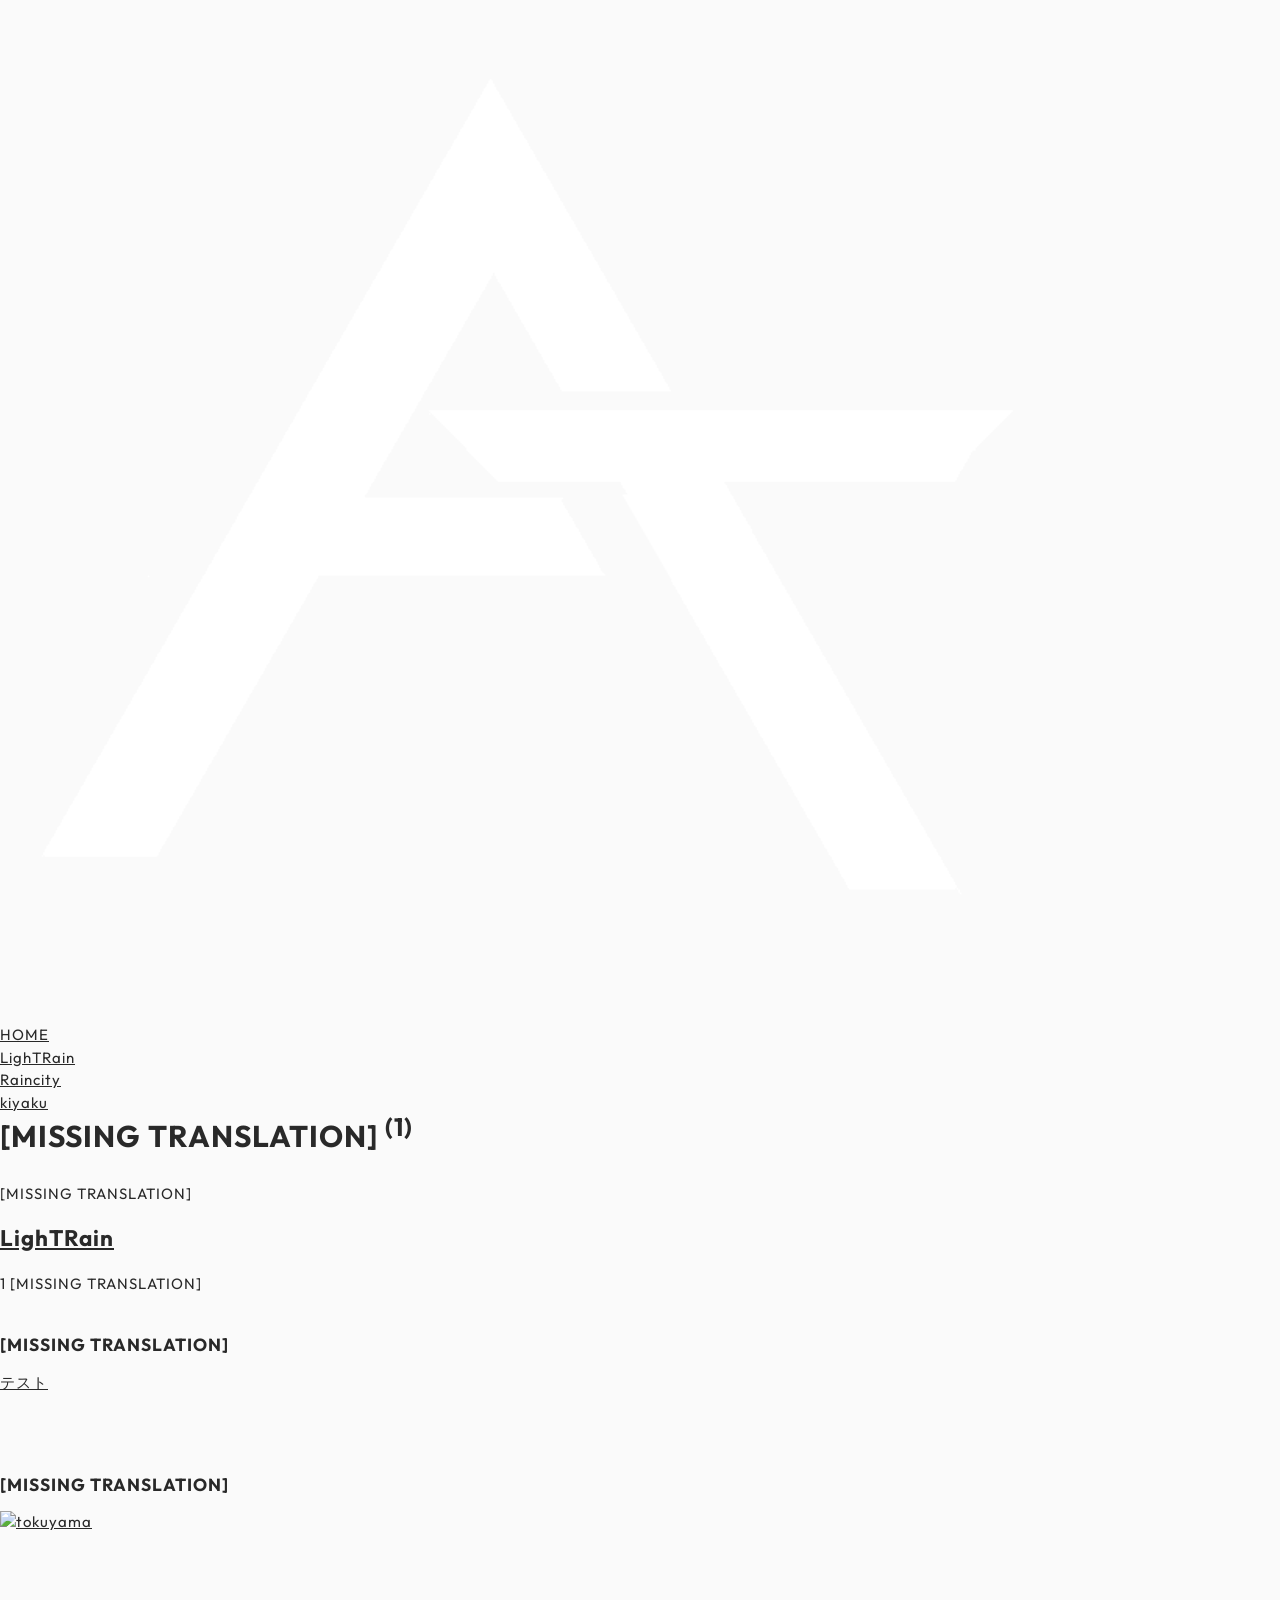
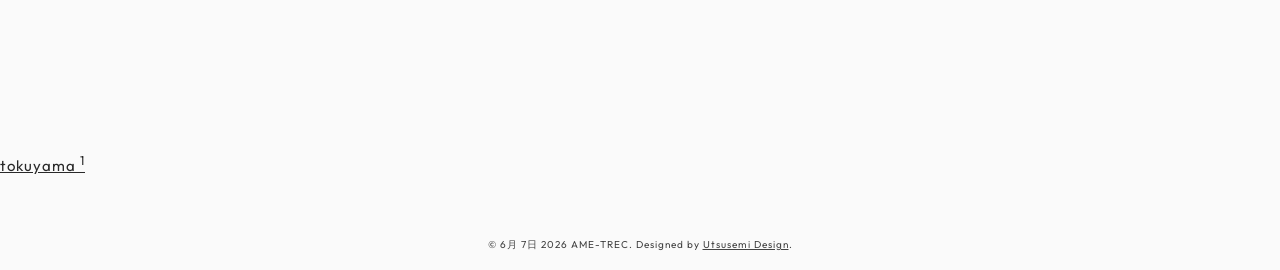
==== tags/index.html @ ecfded64 "Updated from Publii" ====
<!doctype html><html><head><meta charset="UTF-8"><meta name="viewport" content="width=device-width,initial-scale=1"><title></title><link href="https://ame-trec.github.io/assets/css/reset.css" rel="stylesheet"><link href="https://ame-trec.github.io/assets/css/common.css" rel="stylesheet" type="text/css"><link href="https://ame-trec.github.io/assets/css/each.css" rel="stylesheet" type="text/css"><link href="https://ame-trec.github.io/assets/css/main.css" rel="stylesheet" type="text/css"></head><header><a id="logo" href="https://ame-trec.github.io/"><img src="https://ame-trec.github.io/media/website/AME-TREC-2.png" alt="AME-TREC"></a><nav><ul class="menu"><li><a href="https://ame-trec.github.io/" target="_self">HOME</a></li><li><a href="https://ame-trec.github.io/tags/lightrain/" target="_self">LighTRain</a></li><li><a href="https://ame-trec.github.io/tags/raincity/" target="_self">Raincity</a></li><li><a href="https://ame-trec.github.io/mtr_kiyaku.html" target="_self">kiyaku</a></li></ul></nav></header><main><h1>[MISSING TRANSLATION] <sup>(1)</sup></h1><p>[MISSING TRANSLATION]</p><ul><li><h2><a href="https://ame-trec.github.io/tags/lightrain/">LighTRain</a></h2><span>1 [MISSING TRANSLATION]</span></li></ul></main><aside><section><h3>[MISSING TRANSLATION]</h3><ul><li><a href="https://ame-trec.github.io/tesuto-2.html">テスト</a></li></ul></section><section><h3>[MISSING TRANSLATION]</h3><ul><li><a href="https://ame-trec.github.io/authors/tokuyama/"><img src="" loading="lazy" alt="tokuyama" height="240" width="240"> </a><a href="https://ame-trec.github.io/authors/tokuyama/">tokuyama <sup>1</sup></a></li></ul></section></aside><a href="#" class="pageup" id="js-pageup"><div class="arrow"></div></a><footer><small>© 6月 7日 2026 AME-TREC. Designed by <a href="https://hiro-design.net/utsusemi/" target="_blank">Utsusemi Design</a>.</small></footer><script src="https://ame-trec.github.io/assets/js/common.js" type="text/javascript"></script></html>
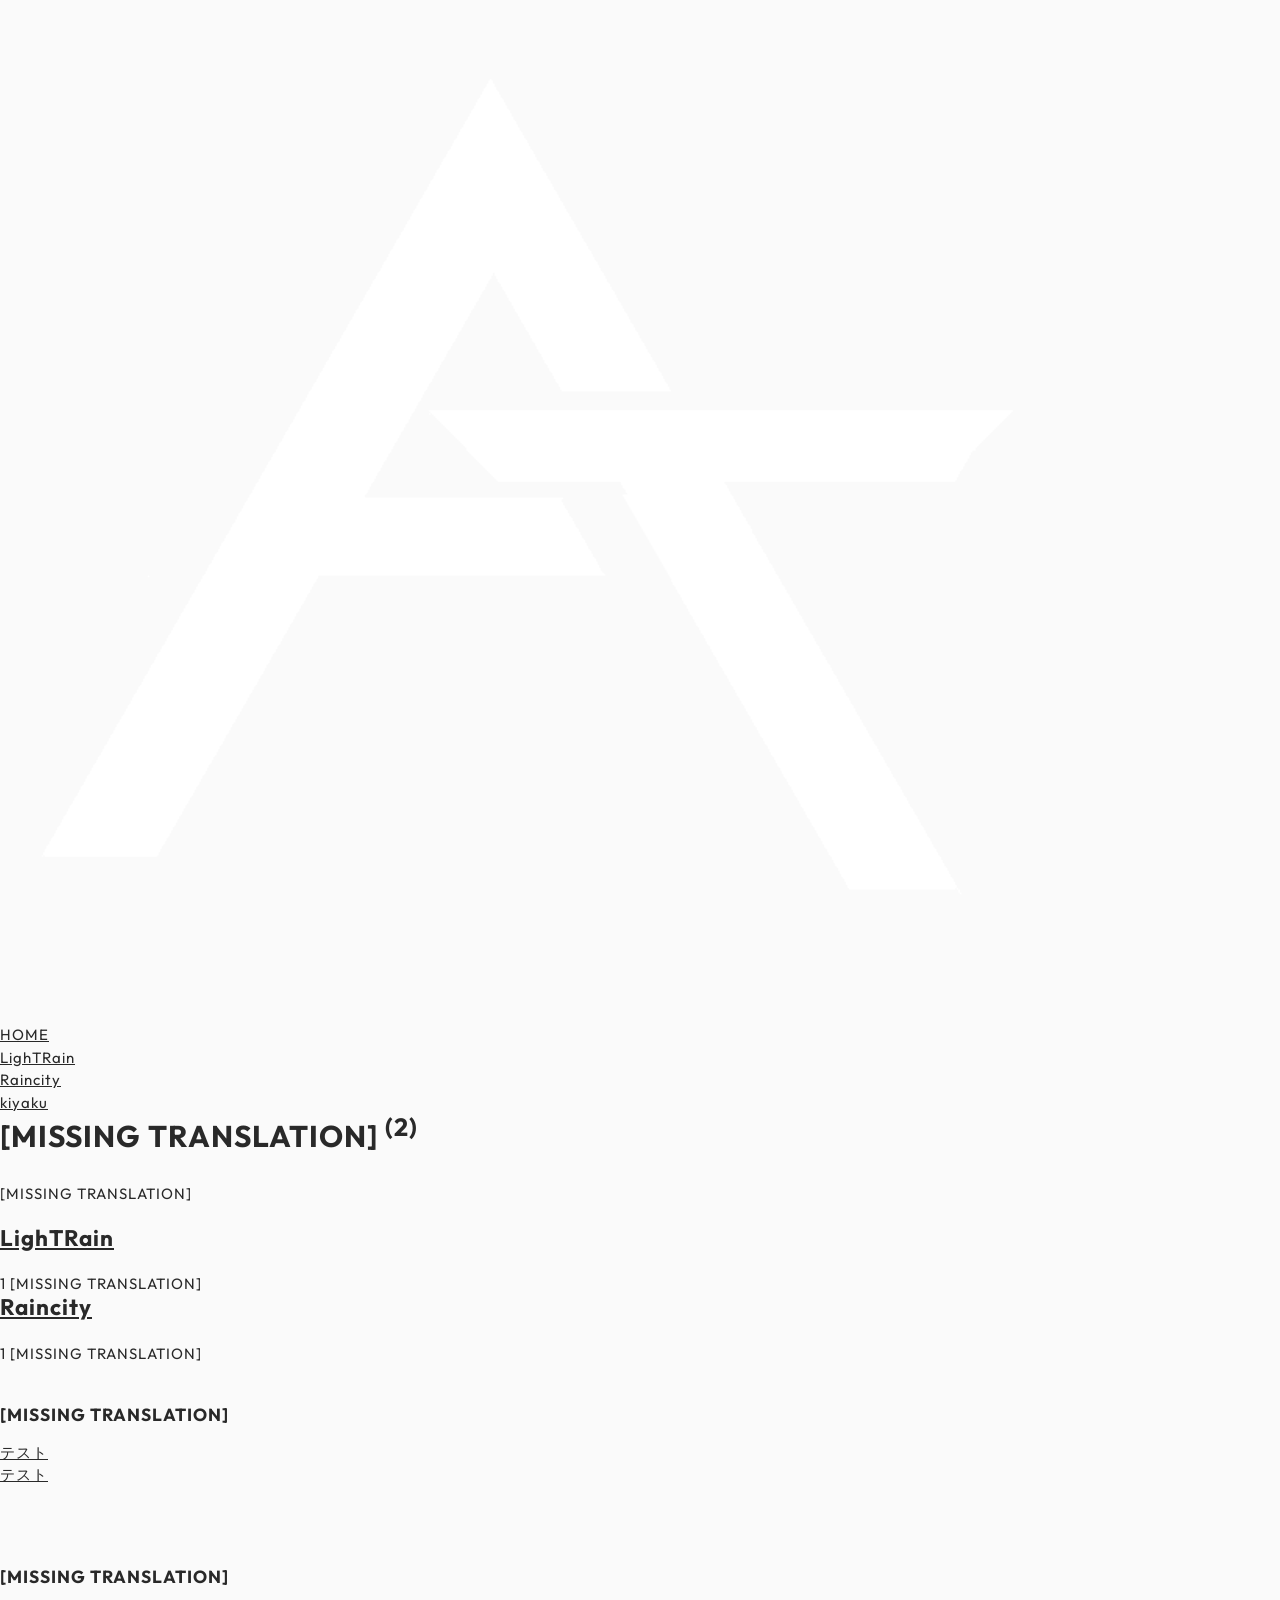
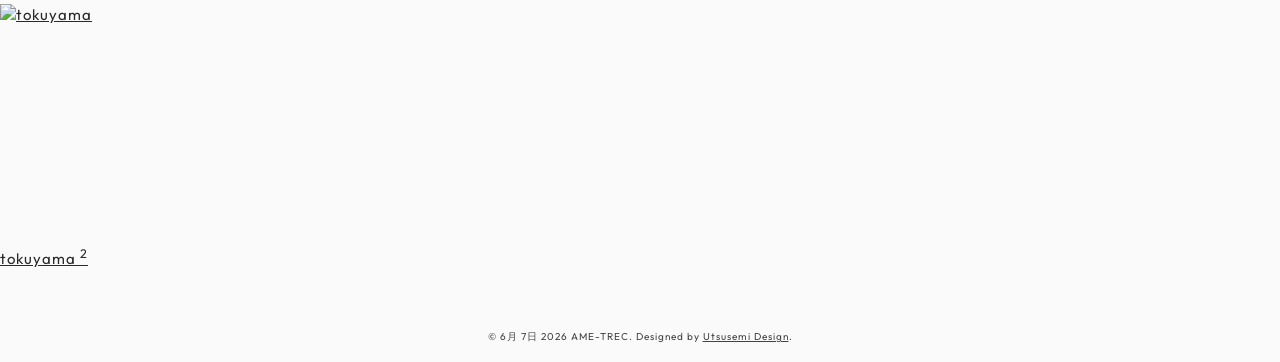
==== commit 5ef1eef6: "Updated from Publii" ====
--- a/tags/index.html
+++ b/tags/index.html
@@ -1 +1 @@
-<!doctype html><html><head><meta charset="UTF-8"><meta name="viewport" content="width=device-width,initial-scale=1"><title></title><link href="https://ame-trec.github.io/assets/css/reset.css" rel="stylesheet"><link href="https://ame-trec.github.io/assets/css/common.css" rel="stylesheet" type="text/css"><link href="https://ame-trec.github.io/assets/css/each.css" rel="stylesheet" type="text/css"><link href="https://ame-trec.github.io/assets/css/main.css" rel="stylesheet" type="text/css"></head><header><a id="logo" href="https://ame-trec.github.io/"><img src="https://ame-trec.github.io/media/website/AME-TREC-2.png" alt="AME-TREC"></a><nav><ul class="menu"><li><a href="https://ame-trec.github.io/" target="_self">HOME</a></li><li><a href="https://ame-trec.github.io/tags/lightrain/" target="_self">LighTRain</a></li><li><a href="https://ame-trec.github.io/tags/raincity/" target="_self">Raincity</a></li><li><a href="https://ame-trec.github.io/mtr_kiyaku.html" target="_self">kiyaku</a></li></ul></nav></header><main><h1>[MISSING TRANSLATION] <sup>(1)</sup></h1><p>[MISSING TRANSLATION]</p><ul><li><h2><a href="https://ame-trec.github.io/tags/lightrain/">LighTRain</a></h2><span>1 [MISSING TRANSLATION]</span></li></ul></main><aside><section><h3>[MISSING TRANSLATION]</h3><ul><li><a href="https://ame-trec.github.io/tesuto-2.html">テスト</a></li></ul></section><section><h3>[MISSING TRANSLATION]</h3><ul><li><a href="https://ame-trec.github.io/authors/tokuyama/"><img src="" loading="lazy" alt="tokuyama" height="240" width="240"> </a><a href="https://ame-trec.github.io/authors/tokuyama/">tokuyama <sup>1</sup></a></li></ul></section></aside><a href="#" class="pageup" id="js-pageup"><div class="arrow"></div></a><footer><small>© 6月 7日 2026 AME-TREC. Designed by <a href="https://hiro-design.net/utsusemi/" target="_blank">Utsusemi Design</a>.</small></footer><script src="https://ame-trec.github.io/assets/js/common.js" type="text/javascript"></script></html>+<!doctype html><html><head><meta charset="UTF-8"><meta name="viewport" content="width=device-width,initial-scale=1"><title></title><link href="https://ame-trec.github.io/assets/css/reset.css" rel="stylesheet"><link href="https://ame-trec.github.io/assets/css/common.css" rel="stylesheet" type="text/css"><link href="https://ame-trec.github.io/assets/css/each.css" rel="stylesheet" type="text/css"><link href="https://ame-trec.github.io/assets/css/main.css" rel="stylesheet" type="text/css"></head><header><a id="logo" href="https://ame-trec.github.io/"><img src="https://ame-trec.github.io/media/website/AME-TREC-2.png" alt="AME-TREC"></a><nav><ul class="menu"><li><a href="https://ame-trec.github.io/" target="_self">HOME</a></li><li><a href="https://ame-trec.github.io/tags/lightrain/" target="_self">LighTRain</a></li><li><a href="https://ame-trec.github.io/tags/raincity/" target="_self">Raincity</a></li><li><a href="https://ame-trec.github.io/mtr_kiyaku.html" target="_self">kiyaku</a></li></ul></nav></header><main><h1>[MISSING TRANSLATION] <sup>(2)</sup></h1><p>[MISSING TRANSLATION]</p><ul><li><h2><a href="https://ame-trec.github.io/tags/lightrain/">LighTRain</a></h2><span>1 [MISSING TRANSLATION]</span></li><li><h2><a href="https://ame-trec.github.io/tags/raincity/">Raincity</a></h2><span>1 [MISSING TRANSLATION]</span></li></ul></main><aside><section><h3>[MISSING TRANSLATION]</h3><ul><li><a href="https://ame-trec.github.io/tesuto-2.html">テスト</a></li><li><a href="https://ame-trec.github.io/tesuto-3.html">テスト</a></li></ul></section><section><h3>[MISSING TRANSLATION]</h3><ul><li><a href="https://ame-trec.github.io/authors/tokuyama/"><img src="" loading="lazy" alt="tokuyama" height="240" width="240"> </a><a href="https://ame-trec.github.io/authors/tokuyama/">tokuyama <sup>2</sup></a></li></ul></section></aside><a href="#" class="pageup" id="js-pageup"><div class="arrow"></div></a><footer><small>© 6月 7日 2026 AME-TREC. Designed by <a href="https://hiro-design.net/utsusemi/" target="_blank">Utsusemi Design</a>.</small></footer><script src="https://ame-trec.github.io/assets/js/common.js" type="text/javascript"></script></html>
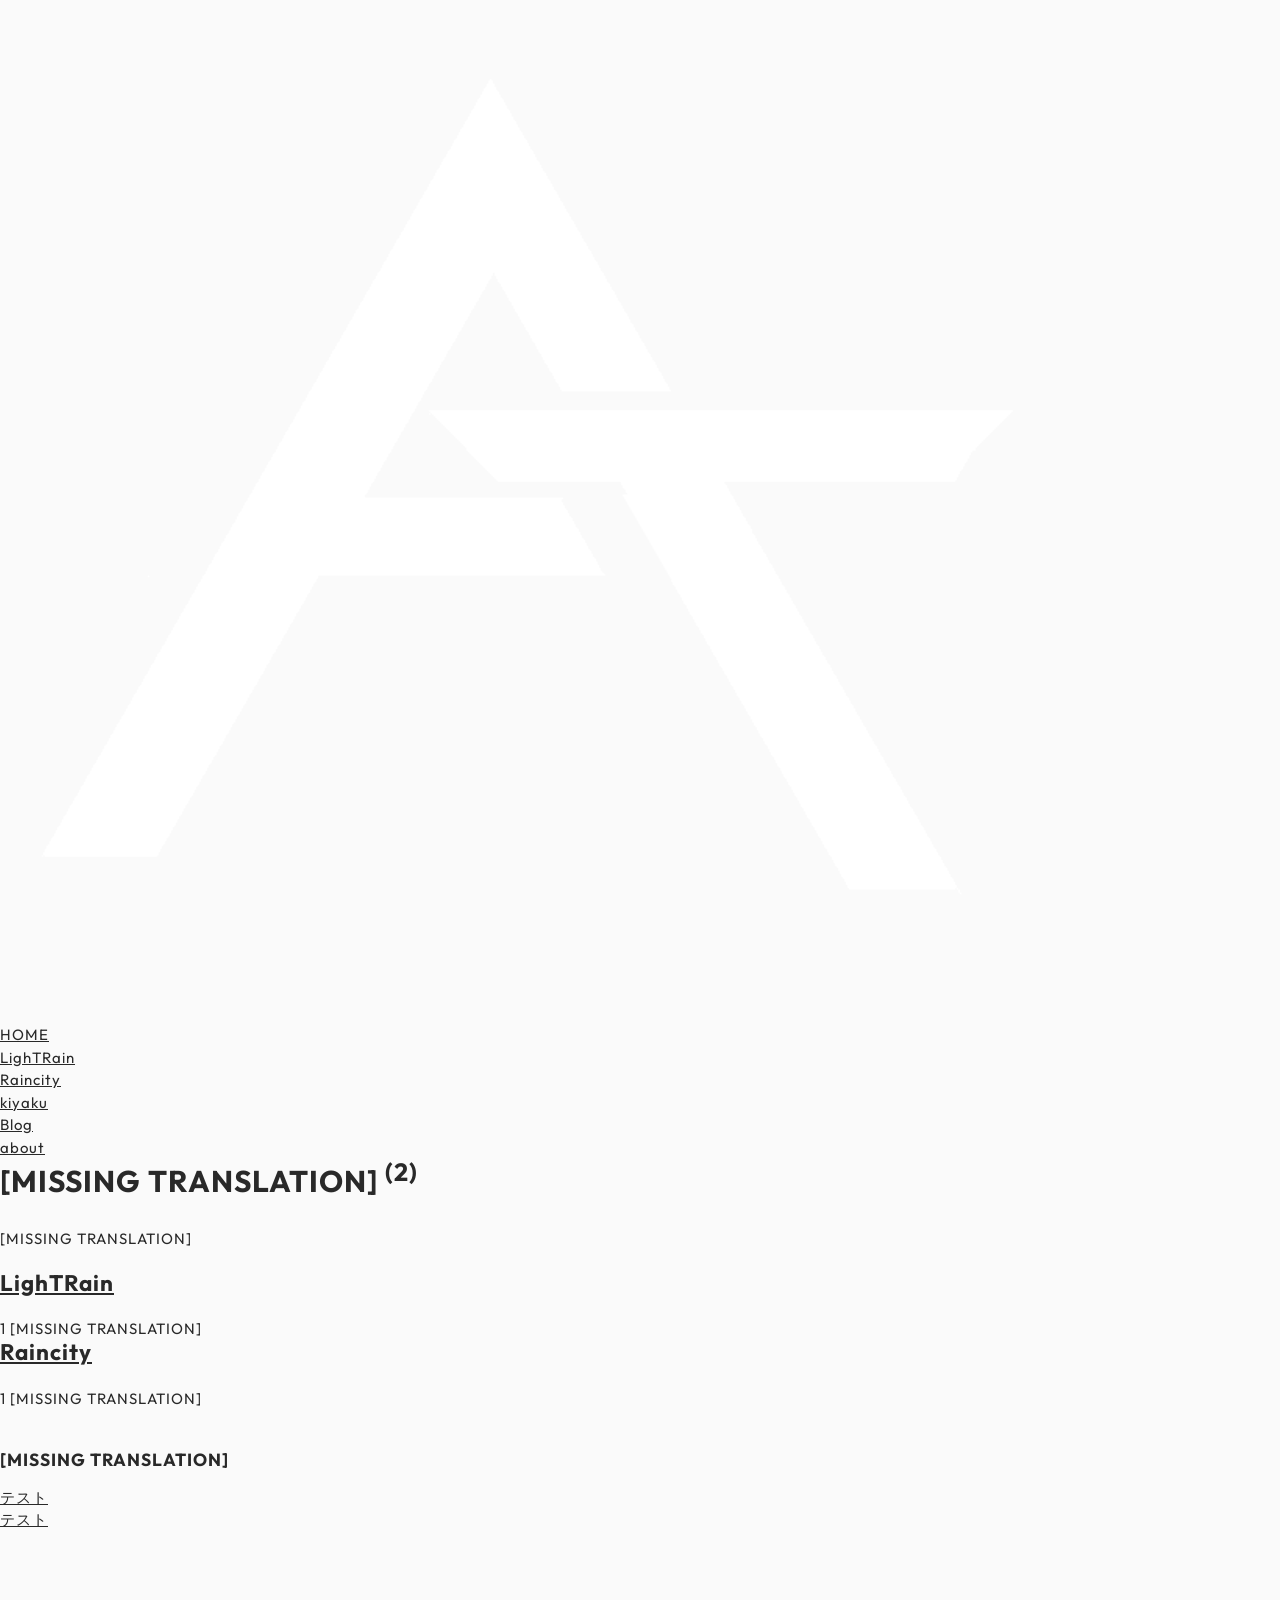
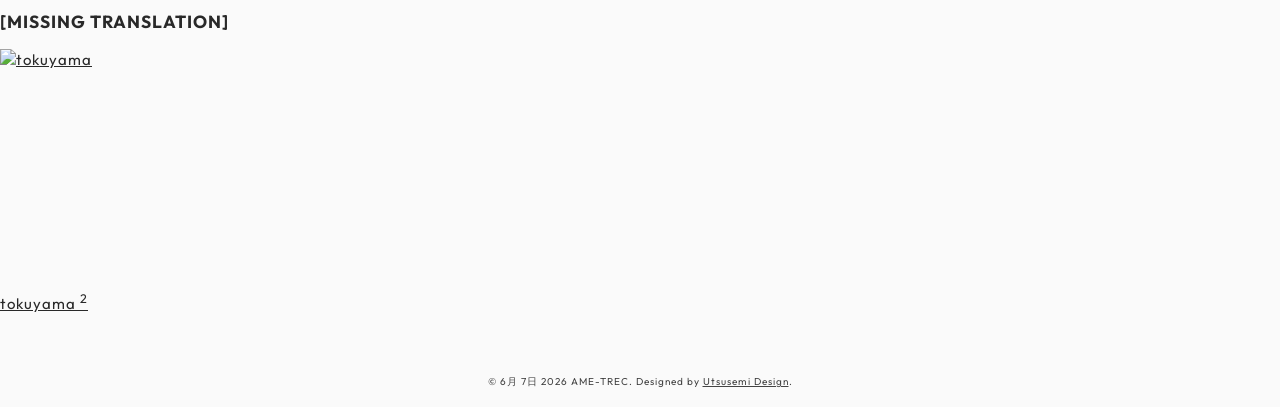
==== commit 367e496f: "Updated from Publii" ====
--- a/tags/index.html
+++ b/tags/index.html
@@ -1 +1 @@
-<!doctype html><html><head><meta charset="UTF-8"><meta name="viewport" content="width=device-width,initial-scale=1"><title></title><link href="https://ame-trec.github.io/assets/css/reset.css" rel="stylesheet"><link href="https://ame-trec.github.io/assets/css/common.css" rel="stylesheet" type="text/css"><link href="https://ame-trec.github.io/assets/css/each.css" rel="stylesheet" type="text/css"><link href="https://ame-trec.github.io/assets/css/main.css" rel="stylesheet" type="text/css"></head><header><a id="logo" href="https://ame-trec.github.io/"><img src="https://ame-trec.github.io/media/website/AME-TREC-2.png" alt="AME-TREC"></a><nav><ul class="menu"><li><a href="https://ame-trec.github.io/" target="_self">HOME</a></li><li><a href="https://ame-trec.github.io/tags/lightrain/" target="_self">LighTRain</a></li><li><a href="https://ame-trec.github.io/tags/raincity/" target="_self">Raincity</a></li><li><a href="https://ame-trec.github.io/mtr_kiyaku.html" target="_self">kiyaku</a></li></ul></nav></header><main><h1>[MISSING TRANSLATION] <sup>(2)</sup></h1><p>[MISSING TRANSLATION]</p><ul><li><h2><a href="https://ame-trec.github.io/tags/lightrain/">LighTRain</a></h2><span>1 [MISSING TRANSLATION]</span></li><li><h2><a href="https://ame-trec.github.io/tags/raincity/">Raincity</a></h2><span>1 [MISSING TRANSLATION]</span></li></ul></main><aside><section><h3>[MISSING TRANSLATION]</h3><ul><li><a href="https://ame-trec.github.io/tesuto-2.html">テスト</a></li><li><a href="https://ame-trec.github.io/tesuto-3.html">テスト</a></li></ul></section><section><h3>[MISSING TRANSLATION]</h3><ul><li><a href="https://ame-trec.github.io/authors/tokuyama/"><img src="" loading="lazy" alt="tokuyama" height="240" width="240"> </a><a href="https://ame-trec.github.io/authors/tokuyama/">tokuyama <sup>2</sup></a></li></ul></section></aside><a href="#" class="pageup" id="js-pageup"><div class="arrow"></div></a><footer><small>© 6月 7日 2026 AME-TREC. Designed by <a href="https://hiro-design.net/utsusemi/" target="_blank">Utsusemi Design</a>.</small></footer><script src="https://ame-trec.github.io/assets/js/common.js" type="text/javascript"></script></html>+<!doctype html><html><head><meta charset="UTF-8"><meta name="viewport" content="width=device-width,initial-scale=1"><title></title><link href="https://ame-trec.github.io/assets/css/reset.css" rel="stylesheet"><link href="https://ame-trec.github.io/assets/css/common.css" rel="stylesheet" type="text/css"><link href="https://ame-trec.github.io/assets/css/each.css" rel="stylesheet" type="text/css"><link href="https://ame-trec.github.io/assets/css/main.css" rel="stylesheet" type="text/css"></head><header><a id="logo" href="https://ame-trec.github.io/"><img src="https://ame-trec.github.io/media/website/AME-TREC-2.png" alt="AME-TREC"></a><nav><ul class="menu"><li><a href="https://ame-trec.github.io/" target="_self">HOME</a></li><li><a href="https://ame-trec.github.io/tags/lightrain/" target="_self">LighTRain</a></li><li><a href="https://ame-trec.github.io/tags/raincity/" target="_self">Raincity</a></li><li><a href="https://ame-trec.github.io/mtr_kiyaku.html" target="_self">kiyaku</a></li><li><a href="https://tokuyama.hatenablog.com/" target="_self">Blog</a></li><li><a href="https://ame-trec.github.io/about.html" target="_self">about</a></li></ul></nav></header><main><h1>[MISSING TRANSLATION] <sup>(2)</sup></h1><p>[MISSING TRANSLATION]</p><ul><li><h2><a href="https://ame-trec.github.io/tags/lightrain/">LighTRain</a></h2><span>1 [MISSING TRANSLATION]</span></li><li><h2><a href="https://ame-trec.github.io/tags/raincity/">Raincity</a></h2><span>1 [MISSING TRANSLATION]</span></li></ul></main><aside><section><h3>[MISSING TRANSLATION]</h3><ul><li><a href="https://ame-trec.github.io/tesuto-2.html">テスト</a></li><li><a href="https://ame-trec.github.io/tesuto-3.html">テスト</a></li></ul></section><section><h3>[MISSING TRANSLATION]</h3><ul><li><a href="https://ame-trec.github.io/authors/tokuyama/"><img src="" loading="lazy" alt="tokuyama" height="240" width="240"> </a><a href="https://ame-trec.github.io/authors/tokuyama/">tokuyama <sup>2</sup></a></li></ul></section></aside><a href="#" class="pageup" id="js-pageup"><div class="arrow"></div></a><footer><small>© 6月 7日 2026 AME-TREC. Designed by <a href="https://hiro-design.net/utsusemi/" target="_blank">Utsusemi Design</a>.</small></footer><script src="https://ame-trec.github.io/assets/js/common.js" type="text/javascript"></script></html>
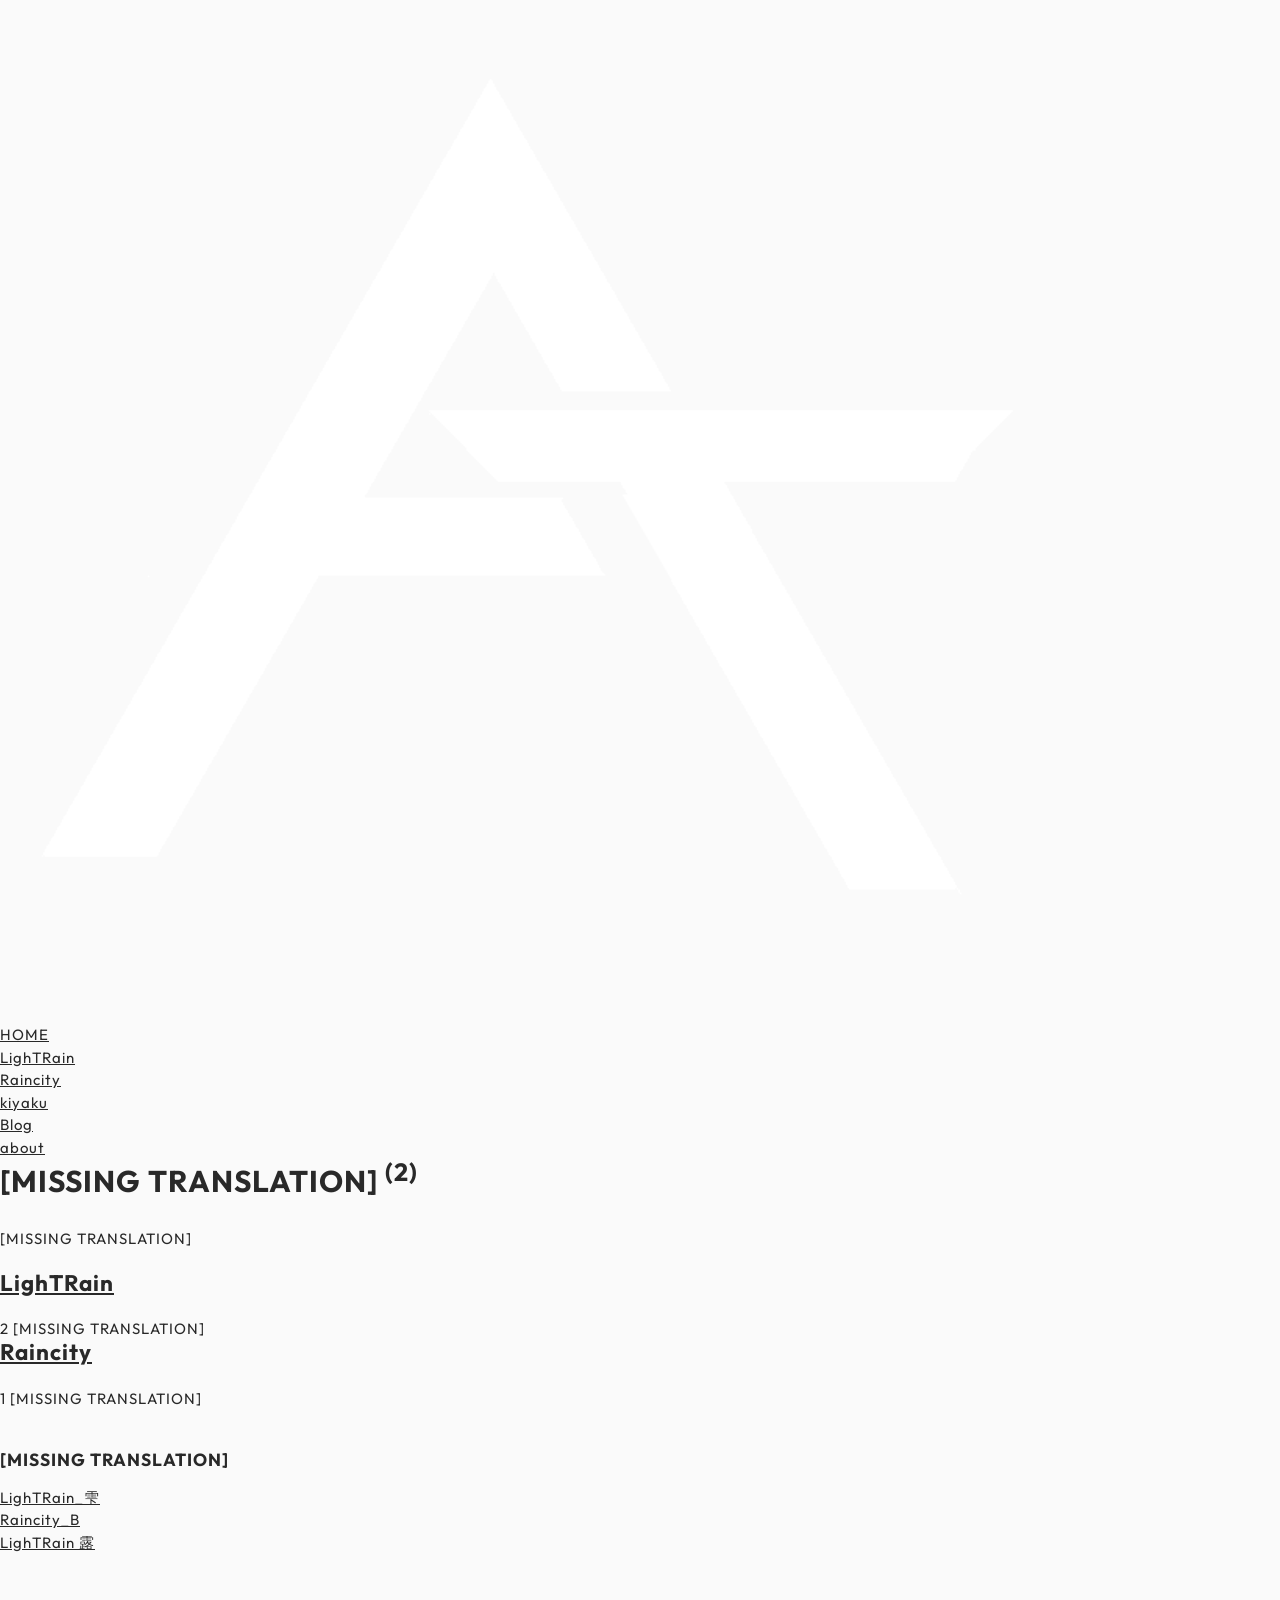
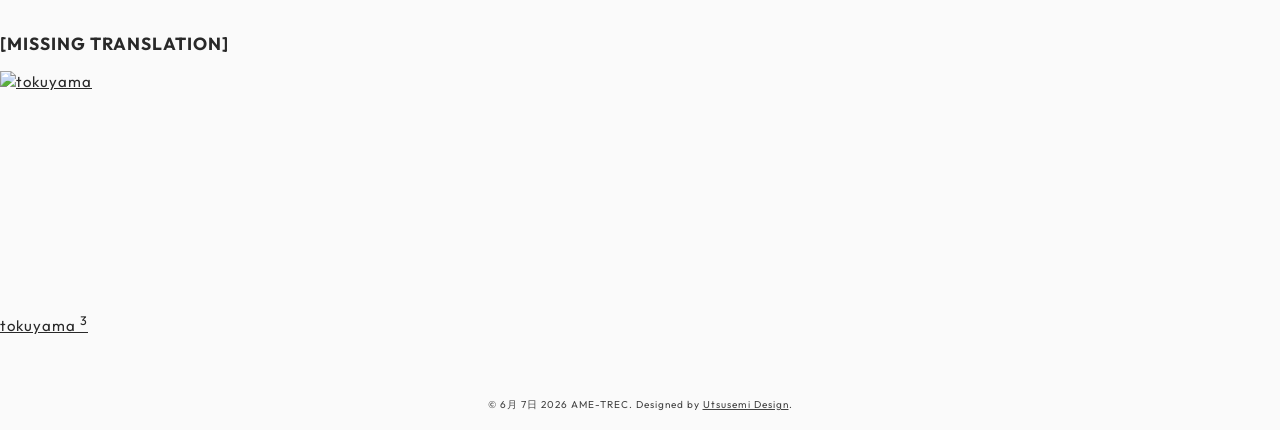
==== commit f70fb9e6: "Updated from Publii" ====
--- a/tags/index.html
+++ b/tags/index.html
@@ -1 +1 @@
-<!doctype html><html><head><meta charset="UTF-8"><meta name="viewport" content="width=device-width,initial-scale=1"><title></title><link href="https://ame-trec.github.io/assets/css/reset.css" rel="stylesheet"><link href="https://ame-trec.github.io/assets/css/common.css" rel="stylesheet" type="text/css"><link href="https://ame-trec.github.io/assets/css/each.css" rel="stylesheet" type="text/css"><link href="https://ame-trec.github.io/assets/css/main.css" rel="stylesheet" type="text/css"></head><header><a id="logo" href="https://ame-trec.github.io/"><img src="https://ame-trec.github.io/media/website/AME-TREC-2.png" alt="AME-TREC"></a><nav><ul class="menu"><li><a href="https://ame-trec.github.io/" target="_self">HOME</a></li><li><a href="https://ame-trec.github.io/tags/lightrain/" target="_self">LighTRain</a></li><li><a href="https://ame-trec.github.io/tags/raincity/" target="_self">Raincity</a></li><li><a href="https://ame-trec.github.io/mtr_kiyaku.html" target="_self">kiyaku</a></li><li><a href="https://tokuyama.hatenablog.com/" target="_self">Blog</a></li><li><a href="https://ame-trec.github.io/about.html" target="_self">about</a></li></ul></nav></header><main><h1>[MISSING TRANSLATION] <sup>(2)</sup></h1><p>[MISSING TRANSLATION]</p><ul><li><h2><a href="https://ame-trec.github.io/tags/lightrain/">LighTRain</a></h2><span>1 [MISSING TRANSLATION]</span></li><li><h2><a href="https://ame-trec.github.io/tags/raincity/">Raincity</a></h2><span>1 [MISSING TRANSLATION]</span></li></ul></main><aside><section><h3>[MISSING TRANSLATION]</h3><ul><li><a href="https://ame-trec.github.io/tesuto-2.html">テスト</a></li><li><a href="https://ame-trec.github.io/tesuto-3.html">テスト</a></li></ul></section><section><h3>[MISSING TRANSLATION]</h3><ul><li><a href="https://ame-trec.github.io/authors/tokuyama/"><img src="" loading="lazy" alt="tokuyama" height="240" width="240"> </a><a href="https://ame-trec.github.io/authors/tokuyama/">tokuyama <sup>2</sup></a></li></ul></section></aside><a href="#" class="pageup" id="js-pageup"><div class="arrow"></div></a><footer><small>© 6月 7日 2026 AME-TREC. Designed by <a href="https://hiro-design.net/utsusemi/" target="_blank">Utsusemi Design</a>.</small></footer><script src="https://ame-trec.github.io/assets/js/common.js" type="text/javascript"></script></html>+<!doctype html><html><head><meta charset="UTF-8"><meta name="viewport" content="width=device-width,initial-scale=1"><title></title><link href="https://ame-trec.github.io/assets/css/reset.css" rel="stylesheet"><link href="https://ame-trec.github.io/assets/css/common.css" rel="stylesheet" type="text/css"><link href="https://ame-trec.github.io/assets/css/each.css" rel="stylesheet" type="text/css"><link href="https://ame-trec.github.io/assets/css/main.css" rel="stylesheet" type="text/css"></head><header><a id="logo" href="https://ame-trec.github.io/"><img src="https://ame-trec.github.io/media/website/AME-TREC-2.png" alt="AME-TREC"></a><nav><ul class="menu"><li><a href="https://ame-trec.github.io/" target="_self">HOME</a></li><li><a href="https://ame-trec.github.io/tags/lightrain/" target="_self">LighTRain</a></li><li><a href="https://ame-trec.github.io/tags/raincity/" target="_self">Raincity</a></li><li><a href="https://ame-trec.github.io/mtr_kiyaku.html" target="_self">kiyaku</a></li><li><a href="https://tokuyama.hatenablog.com/" target="_self">Blog</a></li><li><a href="https://ame-trec.github.io/about.html" target="_self">about</a></li></ul></nav></header><main><h1>[MISSING TRANSLATION] <sup>(2)</sup></h1><p>[MISSING TRANSLATION]</p><ul><li><h2><a href="https://ame-trec.github.io/tags/lightrain/">LighTRain</a></h2><span>2 [MISSING TRANSLATION]</span></li><li><h2><a href="https://ame-trec.github.io/tags/raincity/">Raincity</a></h2><span>1 [MISSING TRANSLATION]</span></li></ul></main><aside><section><h3>[MISSING TRANSLATION]</h3><ul><li><a href="https://ame-trec.github.io/tesuto-2.html">LighTRain_雫</a></li><li><a href="https://ame-trec.github.io/raincity_b.html">Raincity_B</a></li><li><a href="https://ame-trec.github.io/lightrain-lu.html">LighTRain 露</a></li></ul></section><section><h3>[MISSING TRANSLATION]</h3><ul><li><a href="https://ame-trec.github.io/authors/tokuyama/"><img src="" loading="lazy" alt="tokuyama" height="240" width="240"> </a><a href="https://ame-trec.github.io/authors/tokuyama/">tokuyama <sup>3</sup></a></li></ul></section></aside><a href="#" class="pageup" id="js-pageup"><div class="arrow"></div></a><footer><small>© 6月 7日 2026 AME-TREC. Designed by <a href="https://hiro-design.net/utsusemi/" target="_blank">Utsusemi Design</a>.</small></footer><script src="https://ame-trec.github.io/assets/js/common.js" type="text/javascript"></script></html>
